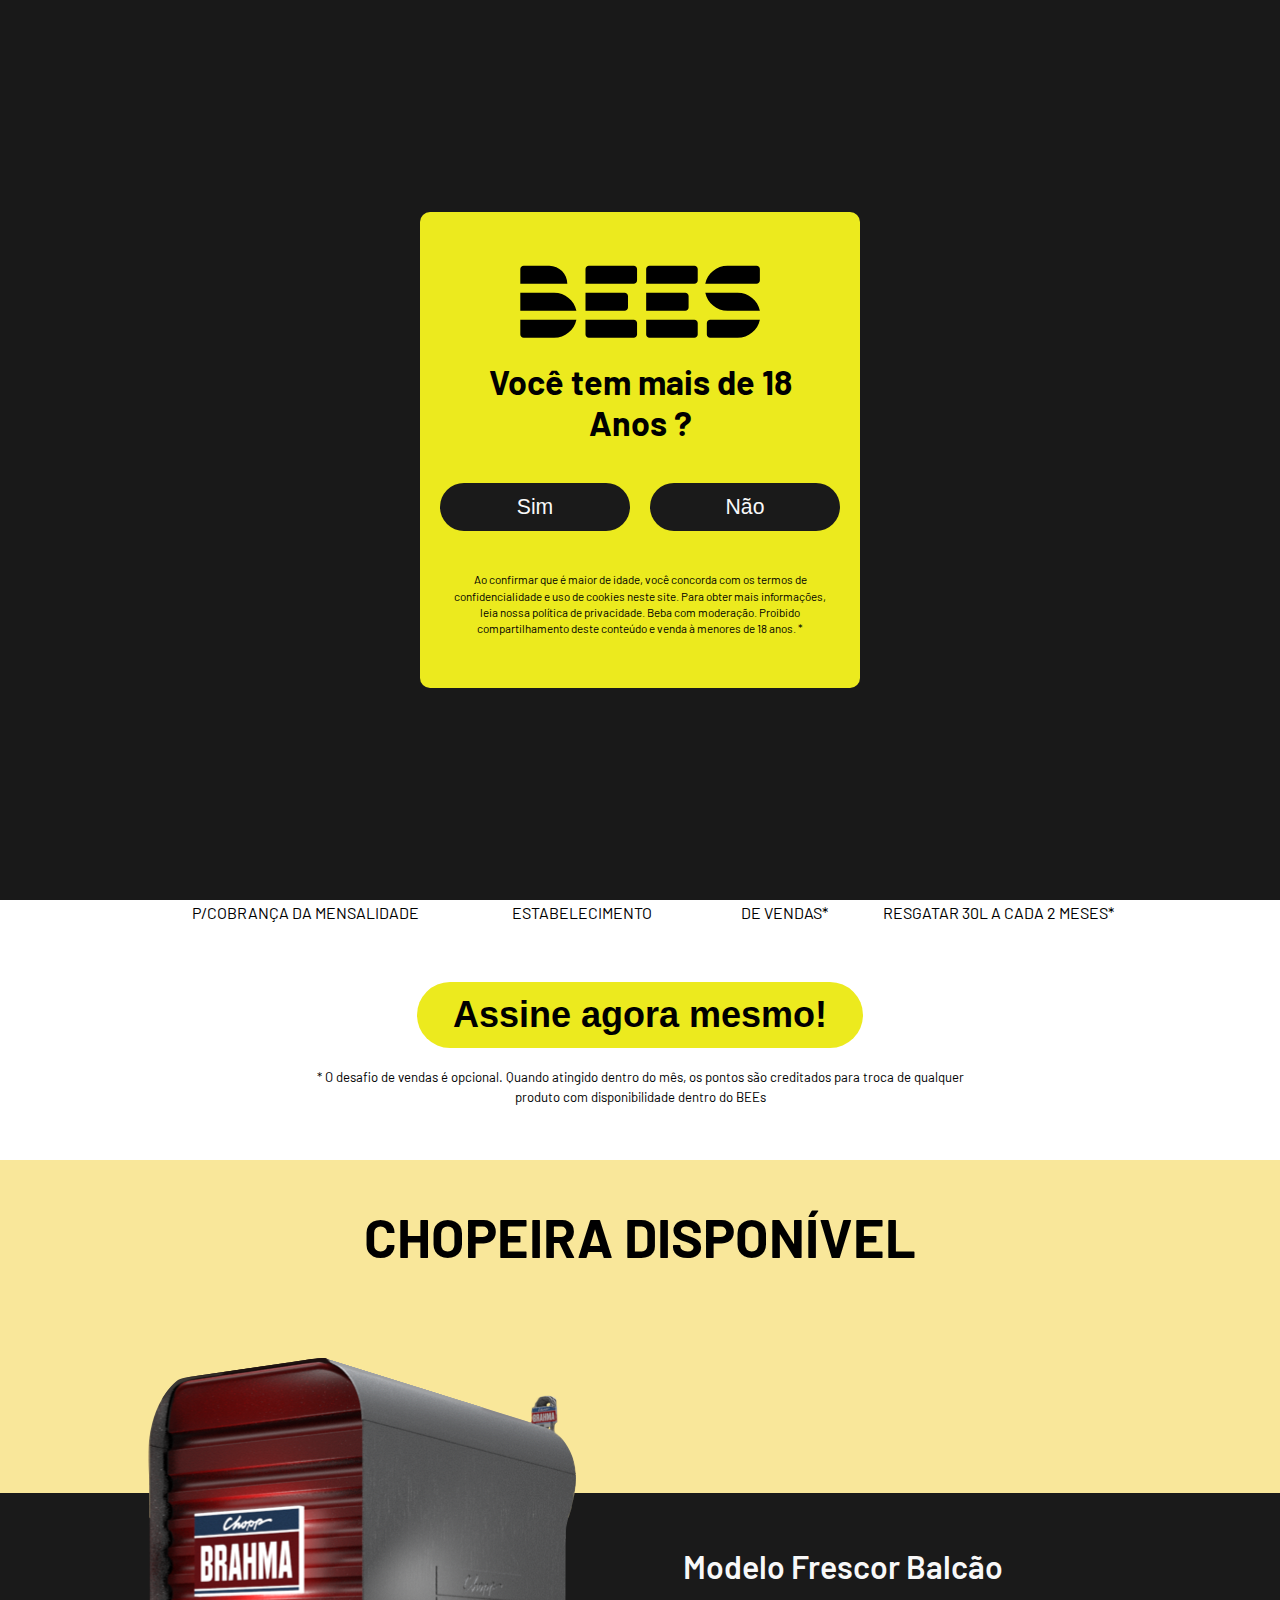
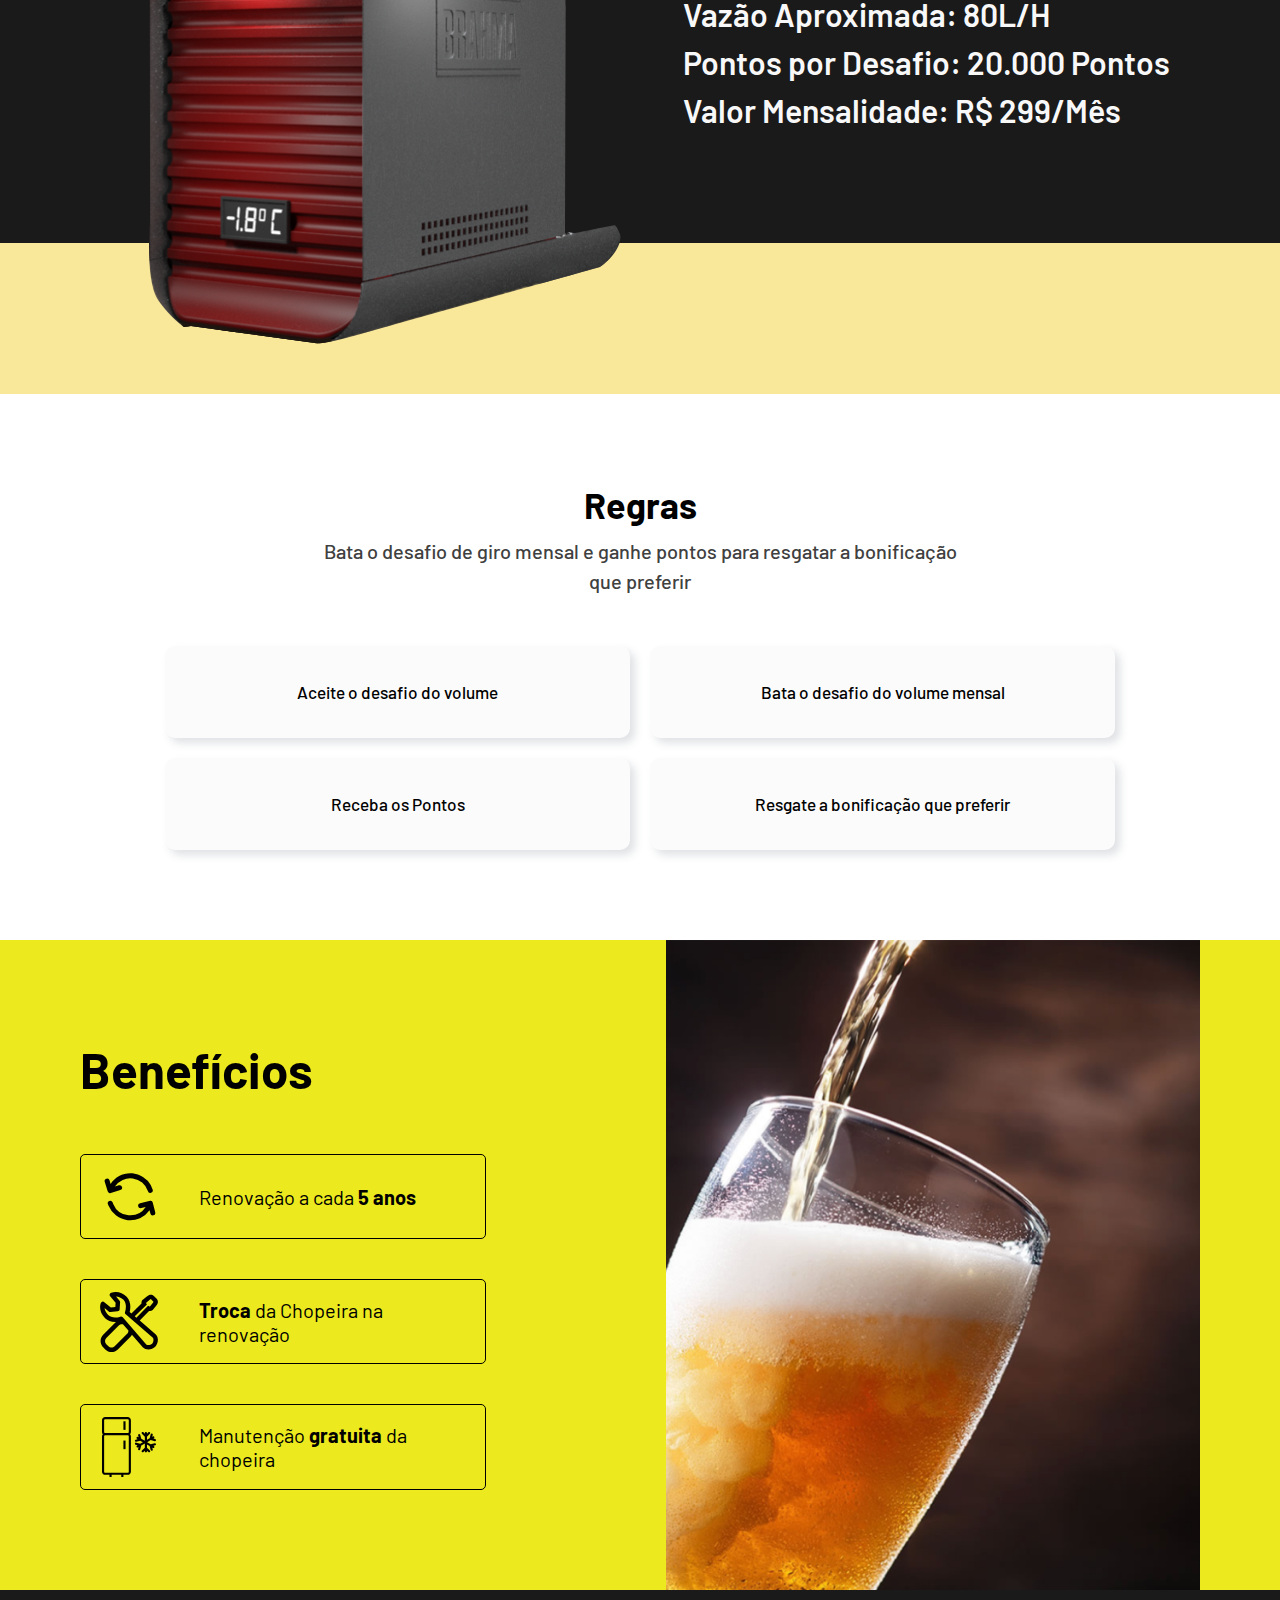
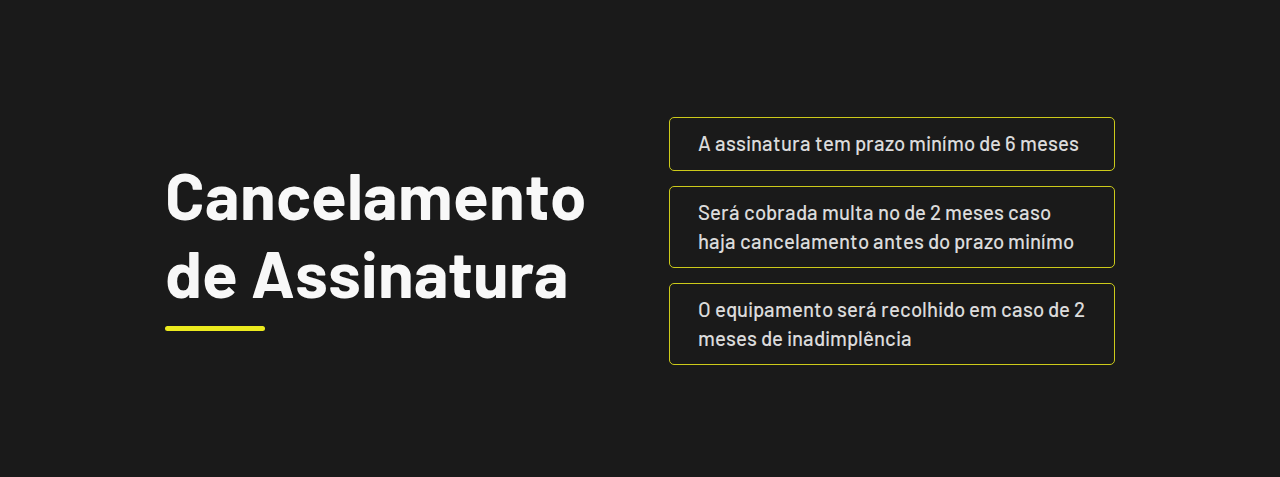
==== index.html @ f7788803 "fixed css" ====
<!DOCTYPE html>
<html lang="en">

<head>
  <meta charset="UTF-8" />
  <link rel="preconnect" href="https://fonts.googleapis.com">
  <link rel="preconnect" href="https://fonts.gstatic.com" crossorigin>
  <link rel="icon" type="image/svg+xml" href="/vite.svg" />

  <!-- css files -->
  <link rel="stylesheet" href="style.css">
  <link rel="stylesheet" href="resposive.css">

  <!-- google fonts -->
  <link href="https://fonts.googleapis.com/css2?family=Barlow:wght@400;500;700;800&display=swap" rel="stylesheet">

  <meta name="viewport" content="width=device-width, initial-scale=1.0" />
  <title>Chopeira</title>
</head>

<body>
  <header>
    <nav class="container">
      <div class="nav-bar">
        <div class="logo-navbar">
          <img src="./assets/pt_br_logo.svg" alt="logo">
        </div>
        <div class="head-text">
          <a href="">Home</a>
          <a href="#hw-section">Como funciona?</a>
        </div>
        <div class="text-help">
          <div class="head-question-title">
            <span>Duvidas?</span>
          </div>
          <div class="head-contact">
            <img width="25" height="25" src="./assets/whatsapp-svgrepo-com.svg" alt="whatApp-icon">
            <span>(11) 94837-6241</span>
          </div>
        </div>
      </div>
    </nav>
  </header>

  <section class="banner-home">
    <div class="container">
      <div class="banner-text">
        <h3>
          Você sempre de <span style="background: #000; color: #ecea1e; padding: 0 5px;">chopeira</span> nova!
        </h3>
        <p>Garanta <br> sua assinatura</p>
      </div>
    </div>
  </section>

  <!-- the abreviation "hw" is how it's work -->
  <section class="hw-section" id="hw-section">
    <div class="hw-box-content container">
      <div class="hw-title">
        <h3>Como Funciona?</h3>
      </div>
      <div class="hw-specifications">
        <div class="hw-icons">
          <img width="120" height="120" src="./assets/credit-card.svg" alt="credit-card">
          <div class="hw-icons-subtitle">
            <span>
              CADASTRE O CARTÃO DE CRÉDITO P/COBRANÇA DA MENSALIDADE
            </span>
          </div>
        </div>

        <div class="hw-icons">
          <img width="120" height="120" src="./assets/two-beers.svg" alt="cheers-beers">
          <div class="hw-icons-subtitle">
            <span>
              RECEBA A CHOPEIRA EM SEU ESTABELECIMENTO
            </span>
          </div>
        </div>

        <div class="hw-icons">
          <img width="120" height="120" src="./assets/growth-icon.svg" alt="growth-icon">
          <div class="hw-icons-subtitle">
            <span>
              ACEITE O DESAFIO DE VENDAS*
            </span>
          </div>
        </div>

        <div class="hw-icons">
          <img width="120" height="120" src="./assets/barril.svg" alt="barril">
          <div class="hw-icons-subtitle">
            <span>
              GANHE PONTOS PARA RESGATAR 30L A CADA 2 MESES*
            </span>
          </div>
        </div>

      </div>
      <div class="hw-button">
        <button>Assine agora mesmo!</button>
        <span>* O desafio de vendas é opcional. Quando atingido dentro do mês, os pontos são creditados para troca de
          qualquer produto com disponibilidade dentro do BEEs</span>
      </div>
    </div>
  </section>

  <section class="beer-cooler">
    <div class="bc-title">
      <h2>CHOPEIRA DISPONÍVEL</h2>
    </div>
    <div class="container mx-variable">
      <div class="bc-content">
        <img src="./assets/choperia.png" alt="beer beer-cooler">
        <ul class="bc-model">
          <li>
            <span>Modelo Frescor Balcão</span>
          </li>
          <li>
            <span>Vazão Aproximada:</span>
            <span>80L/H</span>
          </li>
          <li>
            <span>Pontos por Desafio:</span>
            <span>20.000 Pontos</span>
          </li>
          <li>
            <span>Valor Mensalidade:</span>
            <span>R$ 299/Mês</span>
          </li>
        </ul>
      </div>
    </div>
  </section>

  <section class="rules">
    <div class="container">
      <div class="content-rules">
        <div class="title-rules">
          <h2>Regras</h2>
          <span>Bata o desafio de giro mensal e ganhe pontos para resgatar a bonificação que preferir</span>
        </div>
        <div class="rules-topic">
          <div class="rules-box">
            <span>Aceite o desafio do volume</span>
          </div>
          <div class="rules-box">
            <span>Bata o desafio do volume mensal</span>
          </div>
          <div class="rules-box">
            <span>Receba os Pontos</span>
          </div>
          <div class="rules-box">
            <span>Resgate a bonificação que preferir</span>
          </div>
        </div>
      </div>
    </div>
  </section>

  <section class="benefits">
    <div class=" container b-contents">
      <div class="b-image">
        <img src="./assets/beer-img.png" alt="beer-img">
      </div>
      <div class="b-descriptions">
        <h3>Benefícios</h3>
        <div class="list-benefits">
          <div class="icon">
            <img width="60" height="60" src="./assets/refresh.svg" alt="">
            <span>Renovação a cada <strong>5 anos</strong></span>
          </div>
          <div class="icon">
            <img width="60" height="60" src="./assets/repair.svg" alt="">
            <span><strong>Troca</strong> da Chopeira na renovação</span>
          </div>
          <div class="icon">
            <img width="60" height="60" src="./assets/fridge.svg" alt="">
            <span>Manutenção <strong>gratuita</strong> da chopeira</span>
          </div>
        </div>
      </div>
    </div>
  </section>

  <section class="cancellation">
    <div class="container cancel">
      <div class="title-cancel">
        <h2>Cancelamento de Assinatura</h2>
      </div>
      <div class="content-cancel">
        <p>A assinatura tem prazo minímo de 6 meses</p>
        <p>Será cobrada multa no de 2 meses caso haja cancelamento antes do prazo minímo</p>
        <p>O equipamento será recolhido em caso de 2 meses de inadimplência</p>
      </div>
    </div>
  </section>

  <section class="modal-age" id="modal-bg">
  </section>

  <script type="module" src="/main.js"></script>
</body>

</html>
---- style.css ----
:root {
  font-family: Barlow, Inter, Avenir, Helvetica, Arial, sans-serif;
  font-size: 16px;
  font-weight: 400;

  font-synthesis: none;
  text-rendering: optimizeLegibility;
  -webkit-font-smoothing: antialiased;
  -moz-osx-font-smoothing: grayscale;
  -webkit-text-size-adjust: 100%;

  --yellow-color: #ecea1e;
  --soft-yellow-color: #f9e79a;
  --black-color: #1a1a1a
}

html {
  scroll-behavior: smooth;
}

* {
  margin: 0;
  padding: 0;
  box-sizing: border-box;
}

.container {
  display: flex;
  width: 90%;
  margin: 0 auto;
  max-width: 950px;
}

.mx-variable {
  max-width: 1440px;
}

.nav-bar {
  display: flex;
  justify-content: center;
  align-items: center;
  width: 100%;
}

.logo-navbar img {
  height: 100px;
  width: 100px;
}

.head-text {
  display: flex;
  align-items: center;
  gap: 30px;
  margin: 0 auto;
}

.head-text a {
  text-decoration: none;
  color: var(--black-color);
  font-weight: bold;
}

.head-text a:hover {
  color: var(--yellow-color);
  background: var(--black-color);
}


.text-help {
  margin-left: auto;
  display: flex;
  flex-direction: column;
}

.head-contact {
  display: flex;
  gap: 10px;
  align-items: center;
}

.head-question-title {
  display: flex;
  justify-content: end;
  font-size: 1.125rem;
}

.head-contact span {
  font-size: 1.625rem;
  font-weight: 600;
}

.banner-home{
  width: 100%;
  background: url('./assets/background.png') center center no-repeat;
  background-size: cover;
  height: 500px;
}

.banner-text {
    justify-content: center;
    height: 500px;
    display: flex;
    flex-direction: column;
    max-width: 310px;
    gap: 30px;
}

.banner-text h3 {
  font-weight: 800;
  font-size: 60px;
  text-transform: uppercase;
}

.banner-text p {
  font-weight: 700;
  font-size: 25px;
  text-transform: uppercase;
  padding-right: 20px;
}

.hw-section, .rules{
  padding: 3.25rem 0;
}

.hw-box-content {
  flex-direction: column;
  gap: 2rem;
}

.hw-title {
  text-align: center;
  font-size: 3rem;
}

.hw-specifications {
  display: flex;
  gap: 2rem;
}

.hw-icons {
  display: flex;
  flex-direction: column;
  justify-content: center;
  align-items: center;
  gap: 10px;
}

.hw-icons-subtitle{
  text-align: center;
}

.hw-button{
  display: grid;
  gap: 1.25rem;
  margin-top: 1.75rem;
}

.hw-button button {
  background-color: var(--yellow-color);
  border: none;
  border-radius: 5rem;
  padding: 0.75rem 2.25rem;
  text-align: center;
  font-size: 2.25rem;
  font-weight: 700;
  margin: 0 auto;
  cursor: pointer;
}

.hw-button span {
  text-align: center;
  line-height: 1.5;
  font-size: 0.825rem;
  max-width: 690px;
  margin: 0 auto;
}

.beer-cooler {
  background-color: var(--soft-yellow-color);
  padding: 2.75rem 0;
  position: relative;
}

.beer-cooler::before {
  content: "";
  width: 100%;
  height: 350px;
  top: 40%;
  position: absolute;
  background-color: var(--black-color);
}

.bc-title {
  text-align: center;
  font-size: 2.25rem;
}

.bc-content {
  display: flex;
  justify-content: space-evenly;
  align-items: center;
  width: 100%;
  margin-top: 3rem;
  z-index: 999;
}

.bc-content ul li {
  font-size: 2rem;
  font-weight: 600;
  list-style-type: none;
  margin-top: 10px;
  color: #f8f8f8;
}

.rules{
  margin: 2.350rem 0;
}

.content-rules {
  width: 100%;
}

.title-rules{
  display: flex;
  flex-direction: column;
  text-align: center;
  gap: 10px;
}

.title-rules h2 {
  font-size: 2.24rem;
}

.title-rules span {
  font-size: 1.25rem;
  font-weight: 500;
  max-width: 650px;
  line-height: 1.5;
  margin: 0 auto;
  color: #404040;
}

.rules-topic {
  display: grid;
  grid-template-columns: repeat(2,1fr);
  gap: 20px;
  margin-top: 50px;
}

.rules-box {
  background-color: #fbfbfb;
  box-shadow: -5px -5px 9px rgba(255,255,255,0.45), 5px 5px 9px rgba(94,104,121,0.2);
  padding: 2.25rem;
  border-radius: 10px;
  text-align: center;
  font-size: 1.075rem;
  font-weight: 500;
  transition: ease all 0.1ms;
}

.rules-box:hover {
  background-color: #2e2e2e;
  color: var(--yellow-color);
}

.benefits{
  background-color: var(--yellow-color);
}

.b-contents {
  display: flex;
  flex-direction: row-reverse;
  align-items: center;
  gap: 180px;
  max-width: 1120px;
}

.b-image {
  height: 650px;
  width: 50%;
}

.b-image img {
  max-height: 100%;
  width: 100%;
  object-fit: cover;
  height: 670px;
}

.b-descriptions h3 {
  font-size: 3.075rem;
  margin-bottom: 15px;
}

.b-descriptions, .list-benefits{
  display: flex;
  flex-direction: column;
  gap: 40px;
}

.icon {
  display: flex;
  align-items: center;
  gap: 40px;
  font-size: 1.25rem;
  border: 1px solid;
  border-radius: 5px;
  padding: 0.725rem 1.125rem;
}

.cancellation {
  background-color: var(--black-color);
  padding: 7rem 0;
}

.title-cancel {
  font-size: 2.725rem;
  color: #f8f8f8;
  position: relative;
}

.title-cancel h2 {
  margin: 20px 0;
}

.title-cancel::after {
  content: "";
  background-color: var(--yellow-color);
  width: 100px;
  height: 5px;
  border-radius: 5px;
  position: absolute;
  bottom: 0;
  left: 0;
}

.container.cancel {
  gap: 2rem;
  align-items: center;
}

.content-cancel p {
  font-size: 1.275rem;
  line-height: 1.4;
  color: #dbdbdb;
  margin-top: 15px;
  border-radius: 5px;
  border: 1px solid #ccca1a;
  padding: 0.725rem 1.725rem;
  font-weight: 500;
}

/* modal alert age */

.modal-age {
  background-color: #191919;
  position: fixed;
  top: 0;
  width: 100%;
  height: 100vh;
  z-index: 9999;

  display: flex;
  justify-content: center;
  align-items: center;
}

.modal-age.close-modal{
  display: none;
}

.box-alert {
  max-width: 440px;
  padding: 3.225rem 1.25rem;
  border-radius: 10px;
  background-color: var(--yellow-color);

  display: flex;
  flex-direction: column;
  gap: 20px;
}

.modal-logo, .title-modal{
  text-align: center;
}

.modal-logo img {
  width: 60%;
}

.title-modal h3 {
  font-size: 2.125rem;
  max-width: 350px;
  margin: 0 auto;
}

.box-alert .box-buttons {
  display: flex;
  gap: 20px;
  margin: 20px 0;
}

.box-alert .box-buttons button{
  background-color: var(--black-color);
  padding: 0.75rem;
  border: none;
  border-radius: 100px;
  color: #f8f8f8;
  width: 100%;
  font-size: 1.325rem;
  cursor: pointer;
}

.modal-information{
  font-size: 0.725rem;
  text-align: center;
  padding: 0 0.325rem;
  line-height: 1.4;
}
---- resposive.css ----
:root {
    font-family: Barlow, Inter, Avenir, Helvetica, Arial, sans-serif;
    font-size: 16px;
    font-weight: 400;
  
    font-synthesis: none;
    text-rendering: optimizeLegibility;
    -webkit-font-smoothing: antialiased;
    -moz-osx-font-smoothing: grayscale;
    -webkit-text-size-adjust: 100%;
  
    --yellow-color: #ecea1e;
    --soft-yellow-color: #f9e79a;
    --black-color: #1a1a1a
  }

/* mobile breakpoint */

@media (max-width: 575.98px) {
    .banner-home {
        background: var(--yellow-color);
    }

    .head-text, .text-help {
        display: none;
    }

    .hw-title{
        font-size: 1.725rem;
    }
    .hw-specifications {
        flex-direction: column;
    }
    .hw-button button {
        font-size: 1.5rem;
    }
    .hw-button span {
        font-weight: initial;
    }
    .beer-cooler {
        background-color: var(--black-color);
    }
    .beer-cooler::before {
        display: none;
    }

    .bc-title {
        font-size: 1.5rem;
        color: #f8f8f8;
    }

    .bc-content {
        flex-direction: column;
        gap: 50px;
    }

    .bc-content img {
        width: 100%;
    }

    .bc-content ul li {
        font-size: 1.225rem;
    }

    .rules-topic{
        display: flex;
        flex-direction: column;
    }

    .b-contents {
        flex-direction: column;
        gap: 0;
        width: 100%;
    }
    .b-image {
        height: 100%;
        width: 100%;
    }

    .b-image img {
        height: 100%;
    }

    .b-descriptions {
        padding: 3.25rem 1rem;
    }
    .cancel {
        flex-direction: column;
    }

    .title-cancel {
        font-size: 1.525rem;
    }
    .content-cancel p {
        font-size: 1.125rem;
    }
    .box-alert {
        width: 90%;
    }

}
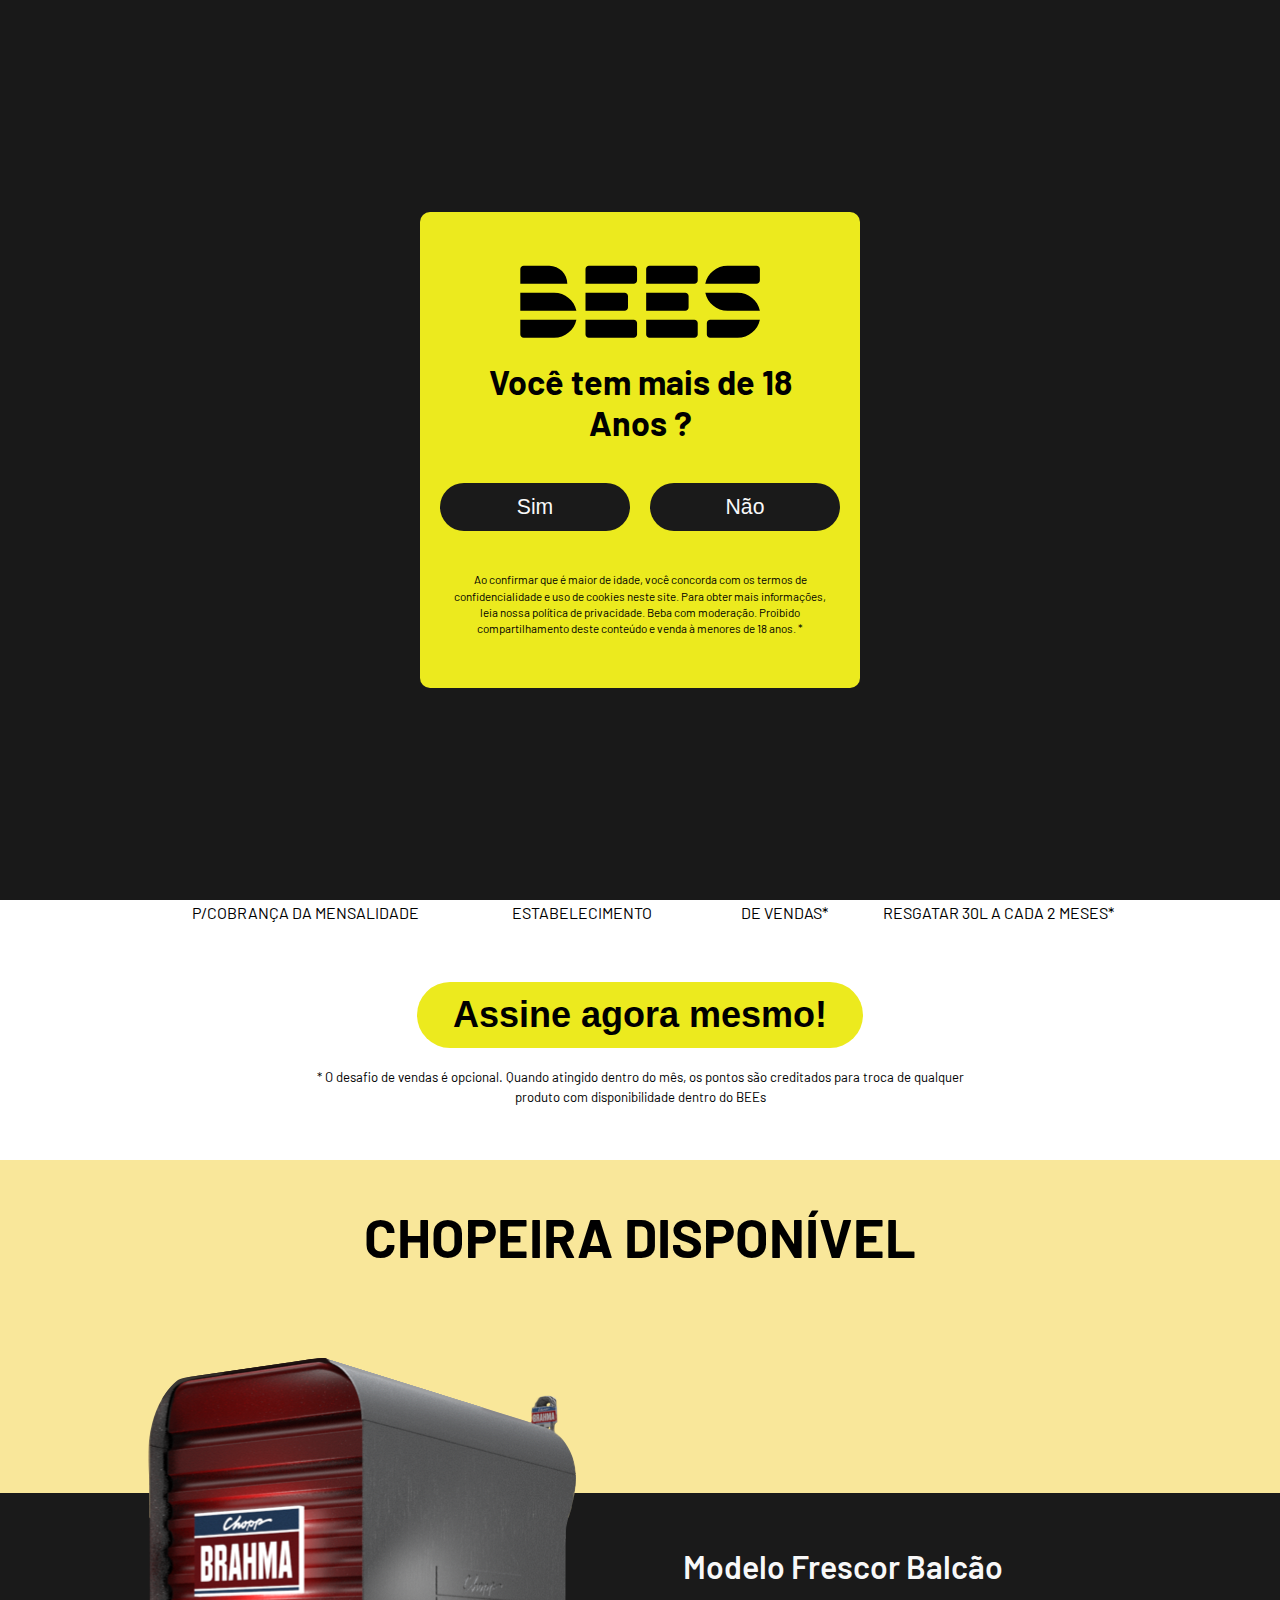
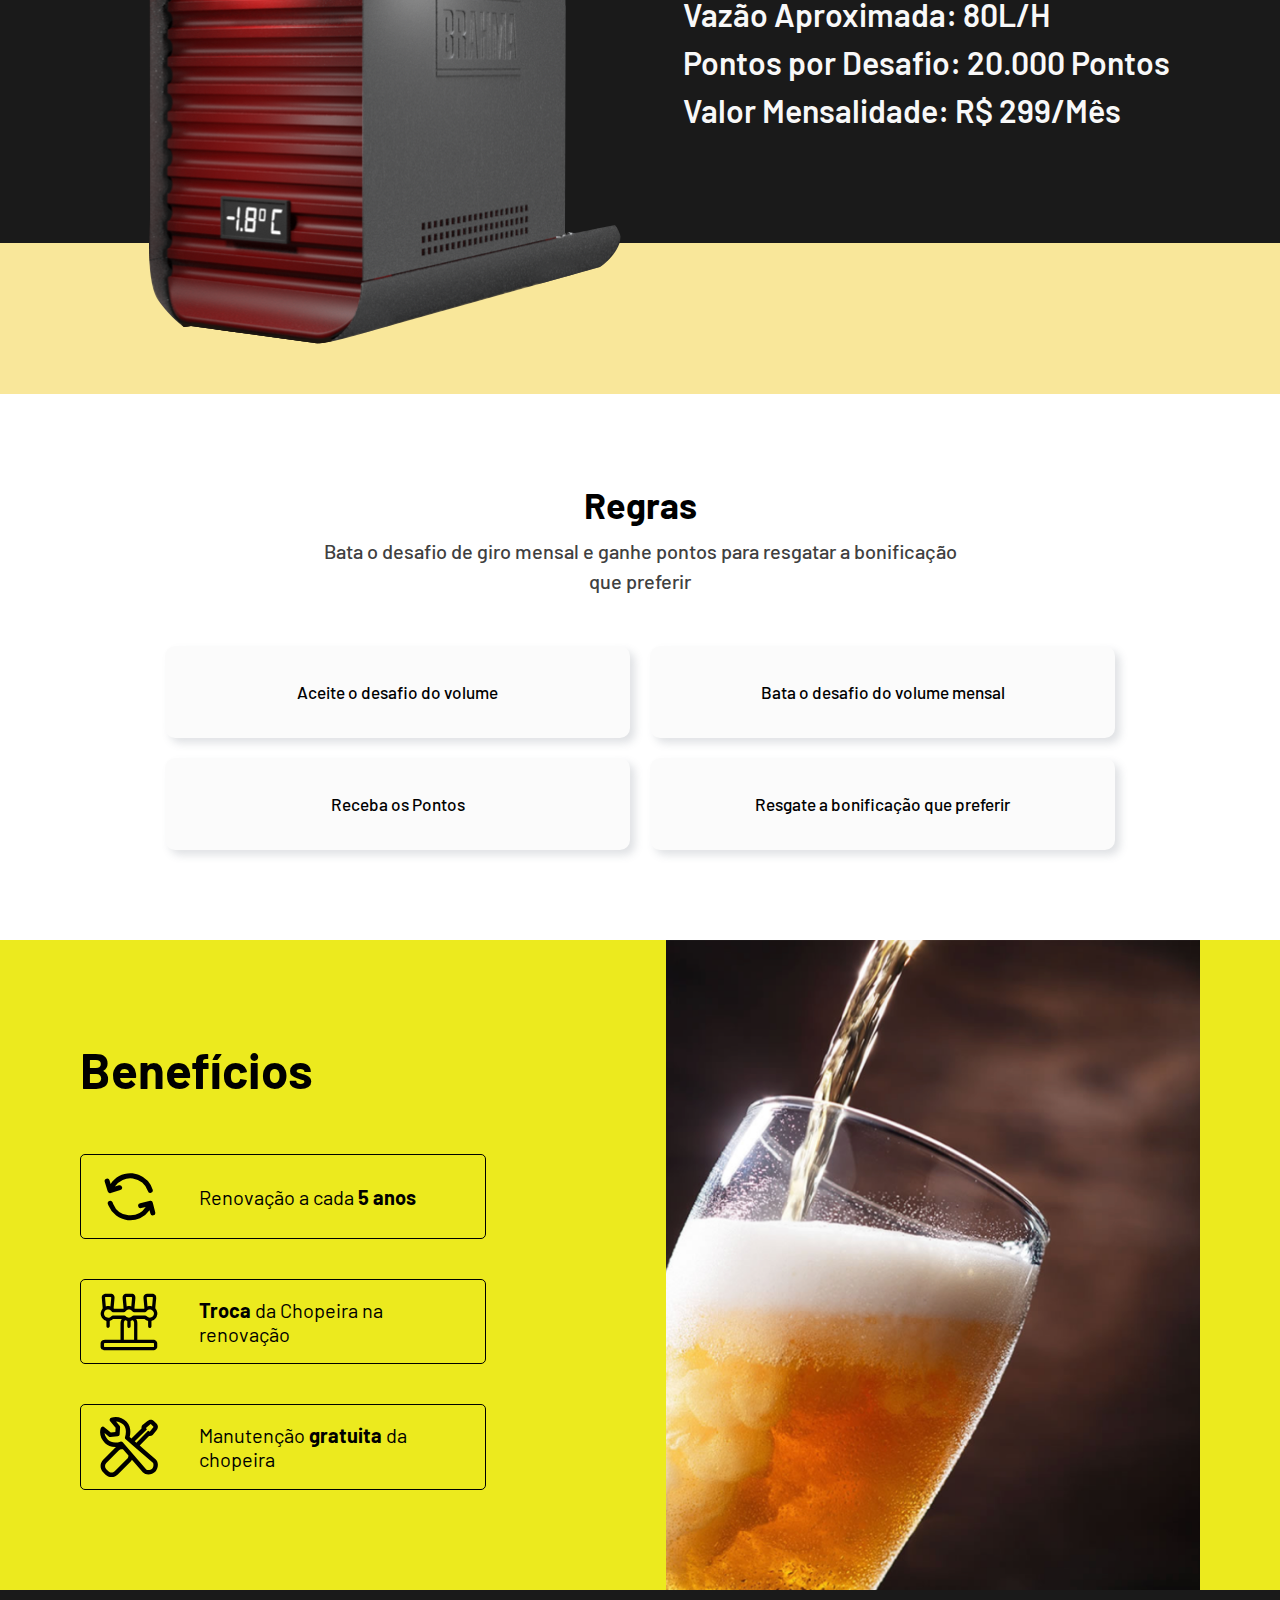
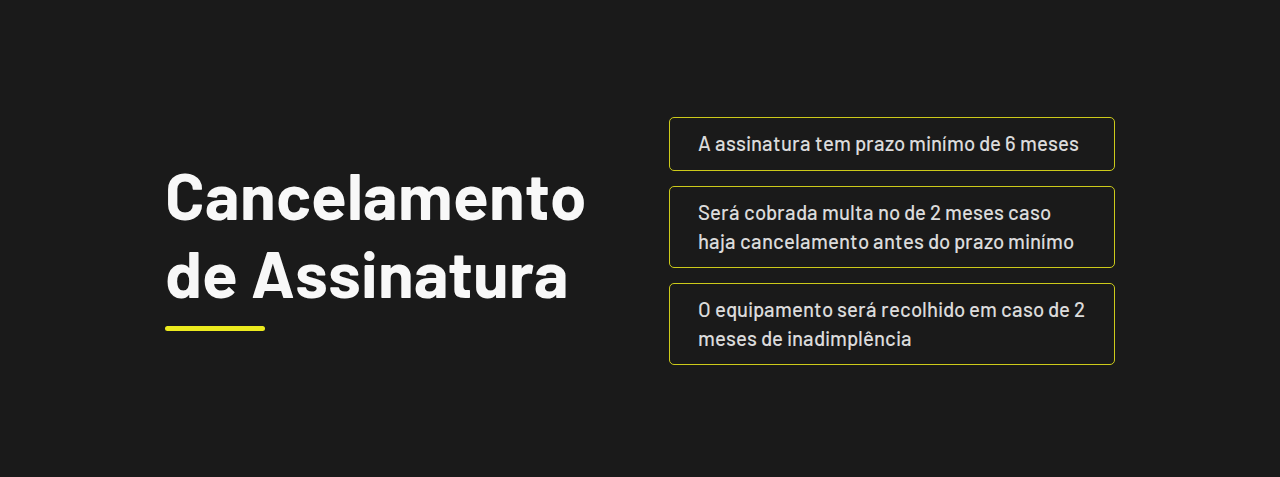
==== commit 30b85684: "fixed responsive e banner" ====
--- a/index.html
+++ b/index.html
@@ -26,8 +26,12 @@
           <img src="./assets/pt_br_logo.svg" alt="logo">
         </div>
         <div class="head-text">
-          <a href="">Home</a>
-          <a href="#hw-section">Como funciona?</a>
+          <div class="option-head">
+            <a href="">Home</a>
+          </div>
+          <div class="option-head">
+            <a href="#hw-section">Como funciona?</a>
+          </div>
         </div>
         <div class="text-help">
           <div class="head-question-title">
@@ -46,7 +50,7 @@
     <div class="container">
       <div class="banner-text">
         <h3>
-          Você sempre de <span style="background: #000; color: #ecea1e; padding: 0 5px;">chopeira</span> nova!
+          Leve a experiência <span style="background: #000; color: #ecea1e; padding: 0 5px;"> do chopp</span> para o seu bar!
         </h3>
         <p>Garanta <br> sua assinatura</p>
       </div>
@@ -167,15 +171,15 @@
         <h3>Benefícios</h3>
         <div class="list-benefits">
           <div class="icon">
-            <img width="60" height="60" src="./assets/refresh.svg" alt="">
+            <img width="60" height="60" src="./assets/refresh.svg" alt="refresh">
             <span>Renovação a cada <strong>5 anos</strong></span>
           </div>
           <div class="icon">
-            <img width="60" height="60" src="./assets/repair.svg" alt="">
+            <img width="60" height="60" src="./assets/beer-machine.svg" alt="beer-machine">
             <span><strong>Troca</strong> da Chopeira na renovação</span>
           </div>
           <div class="icon">
-            <img width="60" height="60" src="./assets/fridge.svg" alt="">
+            <img width="60" height="60" src="./assets/repair.svg" alt="repair">
             <span>Manutenção <strong>gratuita</strong> da chopeira</span>
           </div>
         </div>
--- a/style.css
+++ b/style.css
@@ -58,11 +58,13 @@
   text-decoration: none;
   color: var(--black-color);
   font-weight: bold;
-}
-
-.head-text a:hover {
+  transition: ease all 0.1s;
+}
+
+.option-head:hover a {
   color: var(--yellow-color);
   background: var(--black-color);
+  padding: 2.625rem;
 }
 
 
@@ -91,7 +93,7 @@
 
 .banner-home{
   width: 100%;
-  background: url('./assets/background.png') center center no-repeat;
+  background: url('./assets/banner-beer.png') center center no-repeat;
   background-size: cover;
   height: 500px;
 }
@@ -107,7 +109,7 @@
 
 .banner-text h3 {
   font-weight: 800;
-  font-size: 60px;
+  font-size: 50px;
   text-transform: uppercase;
 }
 
--- a/resposive.css
+++ b/resposive.css
@@ -16,13 +16,31 @@
 
 /* mobile breakpoint */
 
-@media (max-width: 575.98px) {
+@media (min-width: 279.98px) and (max-width: 575.98px) {
+    .logo-navbar img {
+        width: 70px;
+        height: 70px;
+    }
+
+    .head-contact img {
+        width: 15px;
+        height: 15px;
+    }
+
+    .head-contact span {
+        font-size: 0.875rem;
+    }
+    
     .banner-home {
         background: var(--yellow-color);
     }
 
-    .head-text, .text-help {
+    .head-text{
         display: none;
+    }
+
+    .banner-text h3 {
+        font-size: 2.725rem;
     }
 
     .hw-title{
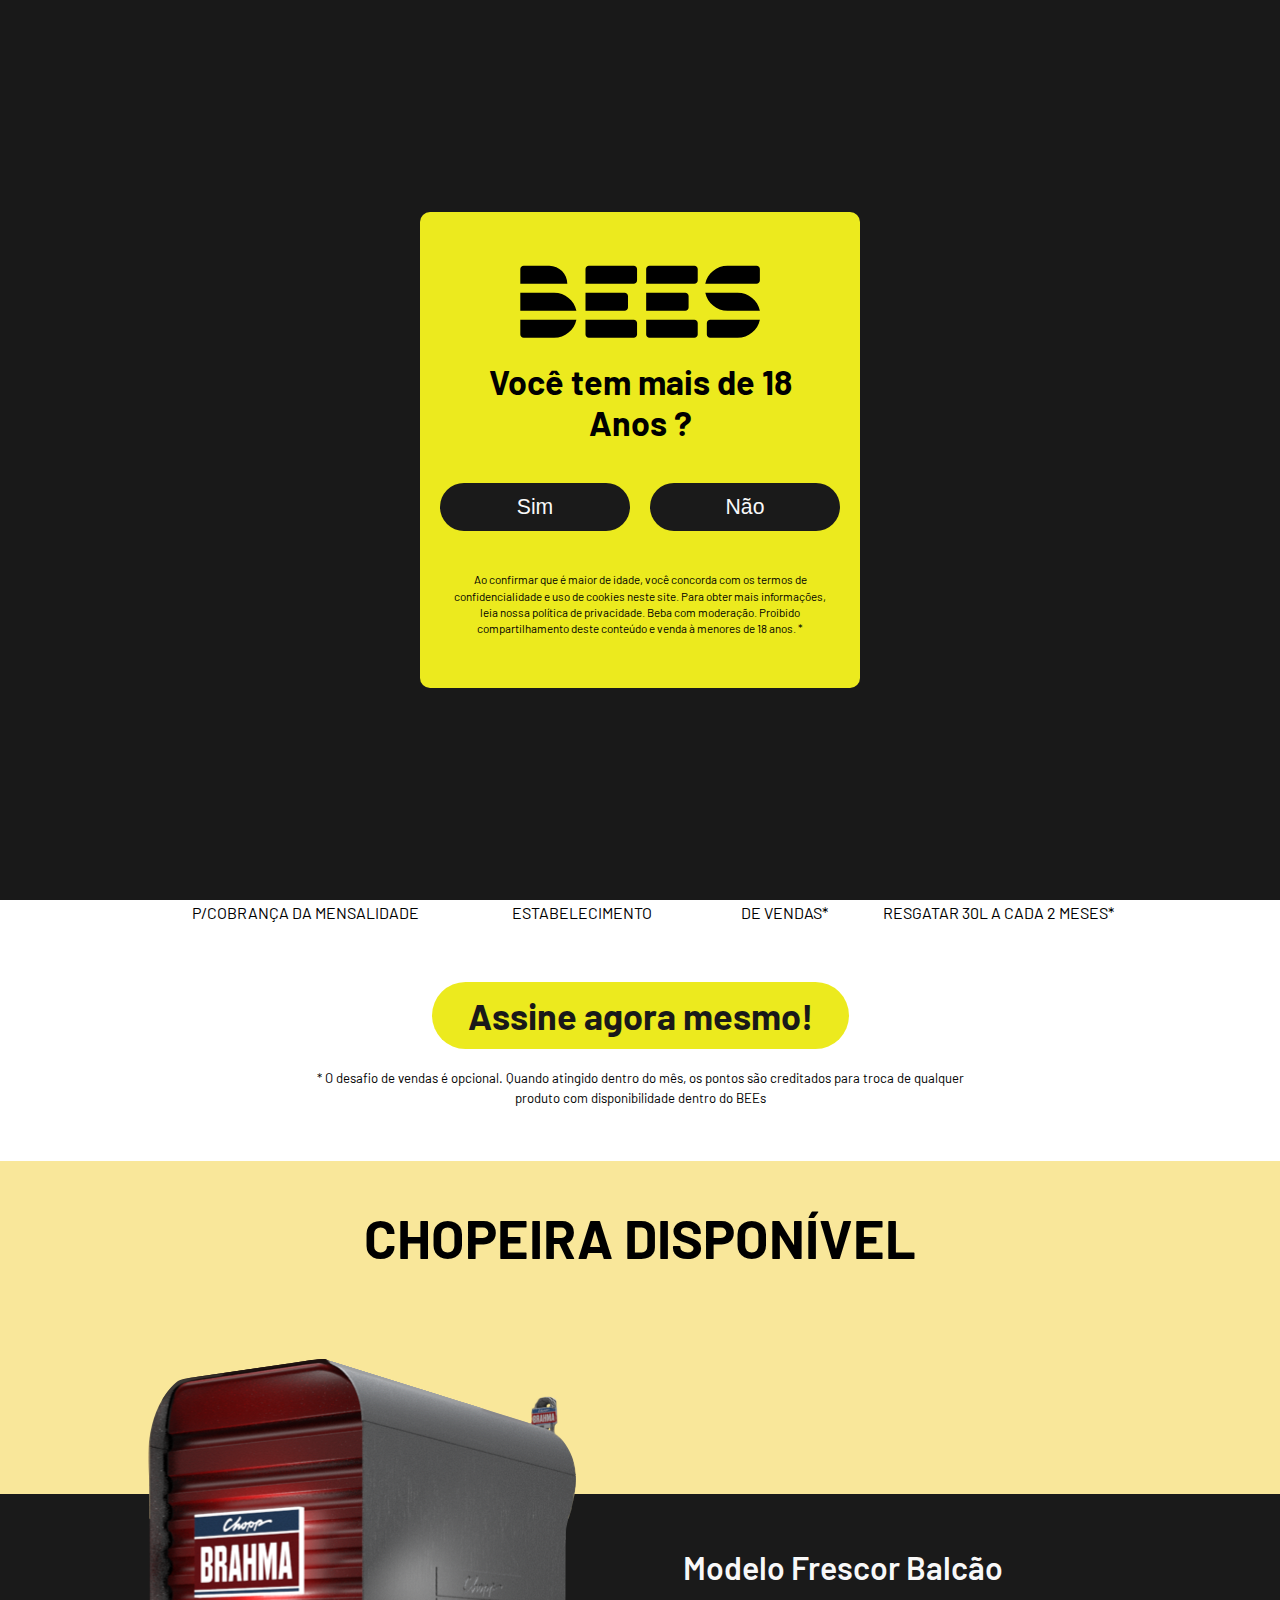
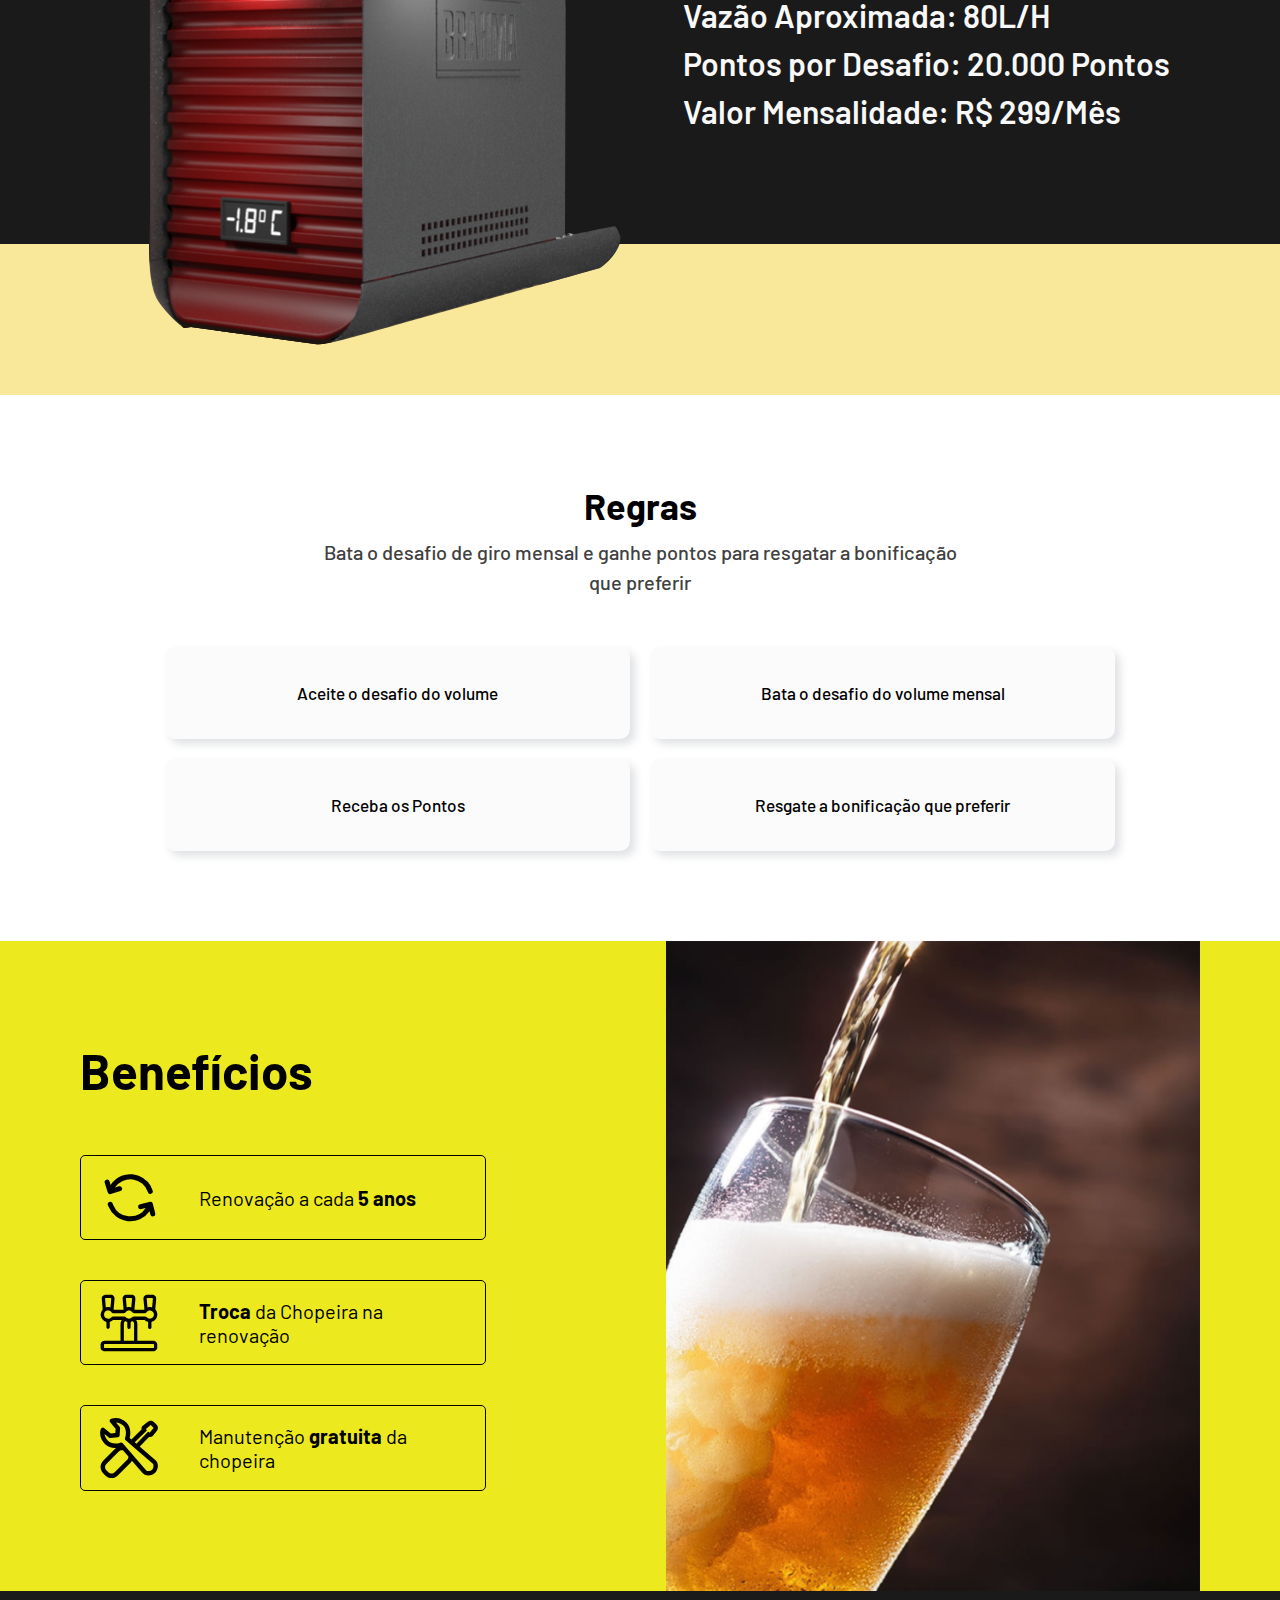
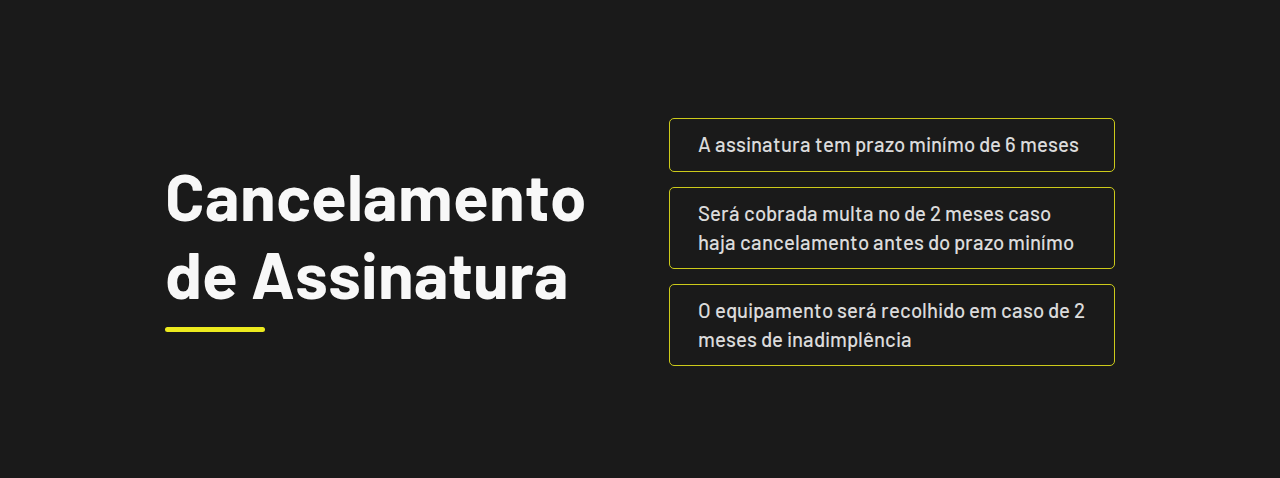
==== commit 03547f94: "form bess" ====
--- a/index.html
+++ b/index.html
@@ -50,7 +50,8 @@
     <div class="container">
       <div class="banner-text">
         <h3>
-          Leve a experiência <span style="background: #000; color: #ecea1e; padding: 0 5px;"> do chopp</span> para o seu bar!
+          Leve a <span style="background: #000; color: #ecea1e; padding: 0 5px;">experiência</span> 
+          <span style="background: #000; color: #ecea1e; padding: 0 5px;"> do chopp</span> para o seu bar!
         </h3>
         <p>Garanta <br> sua assinatura</p>
       </div>
@@ -102,7 +103,7 @@
 
       </div>
       <div class="hw-button">
-        <button>Assine agora mesmo!</button>
+        <a href="./form.html">Assine agora mesmo!</a>
         <span>* O desafio de vendas é opcional. Quando atingido dentro do mês, os pontos são creditados para troca de
           qualquer produto com disponibilidade dentro do BEEs</span>
       </div>
--- a/style.css
+++ b/style.css
@@ -157,7 +157,7 @@
   margin-top: 1.75rem;
 }
 
-.hw-button button {
+.hw-button a {
   background-color: var(--yellow-color);
   border: none;
   border-radius: 5rem;
@@ -167,6 +167,8 @@
   font-weight: 700;
   margin: 0 auto;
   cursor: pointer;
+  text-decoration: none;
+  color: #191919;
 }
 
 .hw-button span {
@@ -418,4 +420,11 @@
   text-align: center;
   padding: 0 0.325rem;
   line-height: 1.4;
+}
+
+/* formulário */
+
+.iframe {
+  width: 100%;
+  height: 100vh;
 }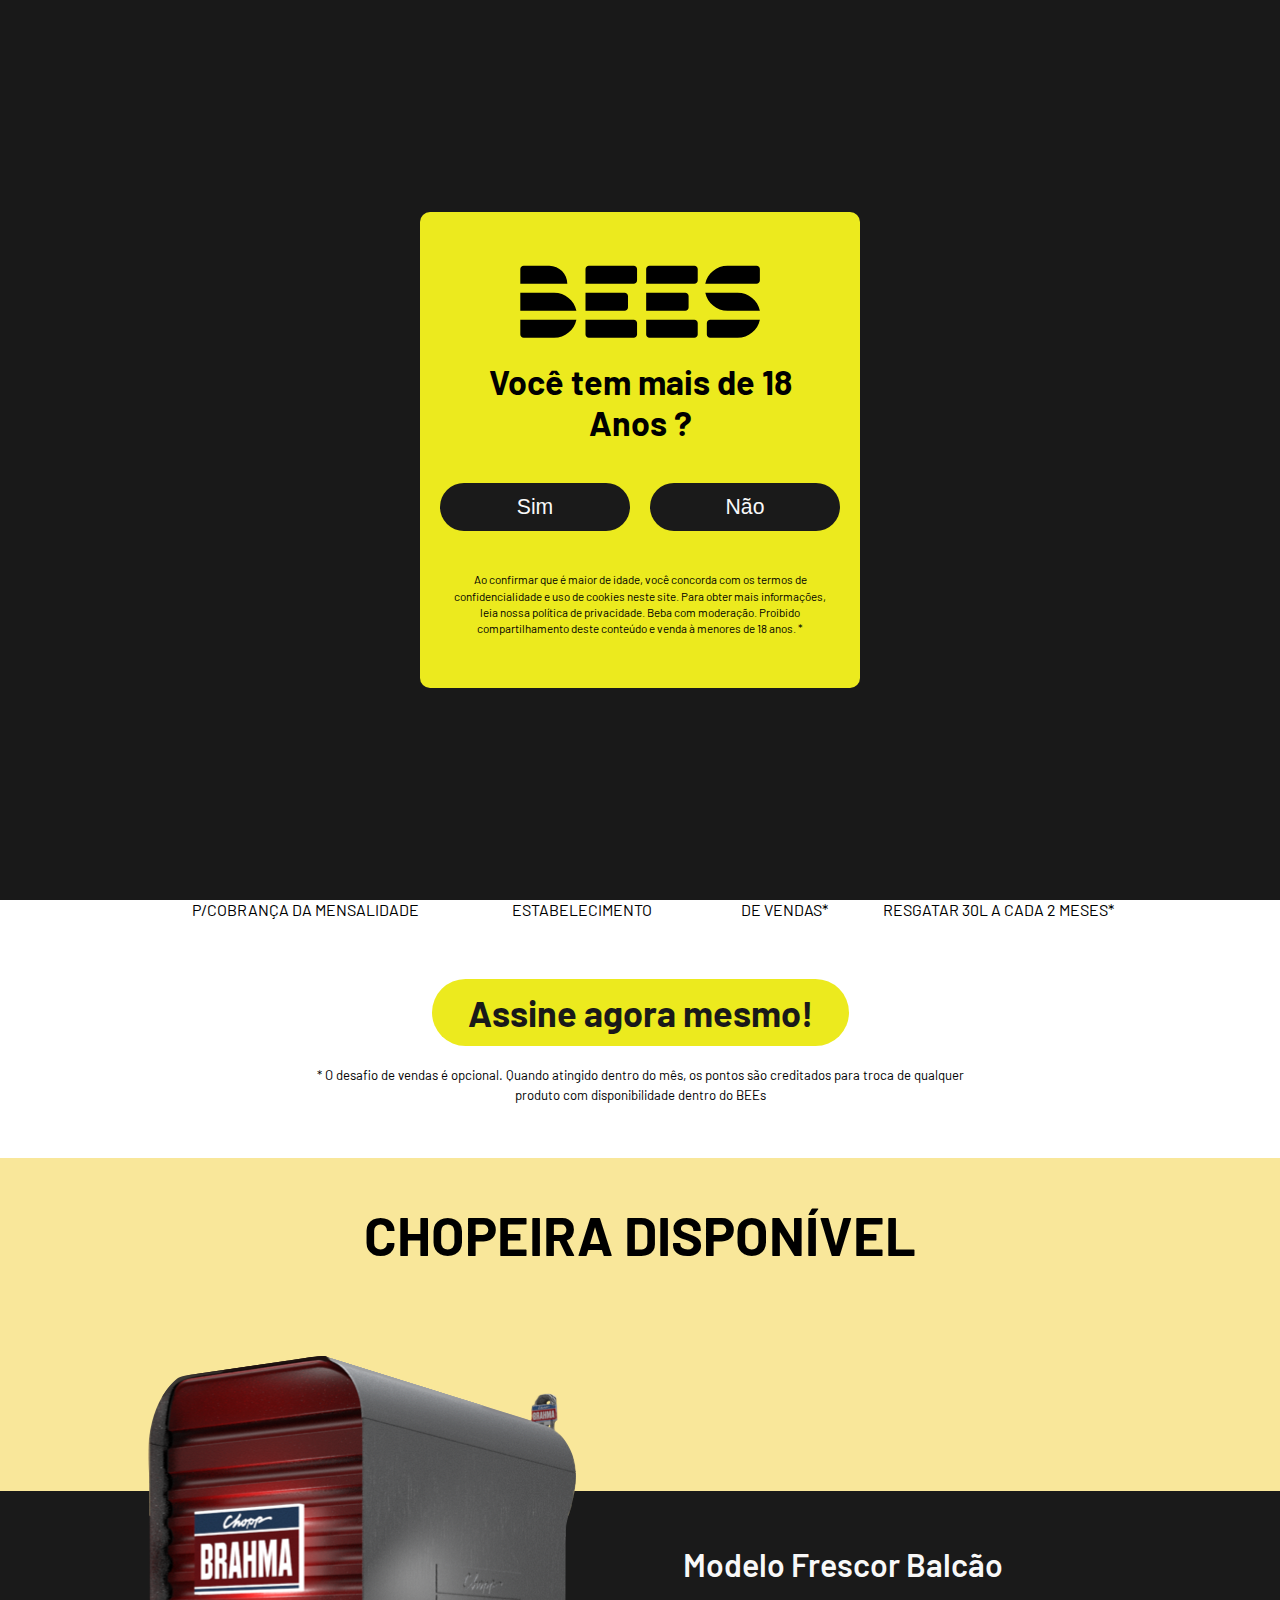
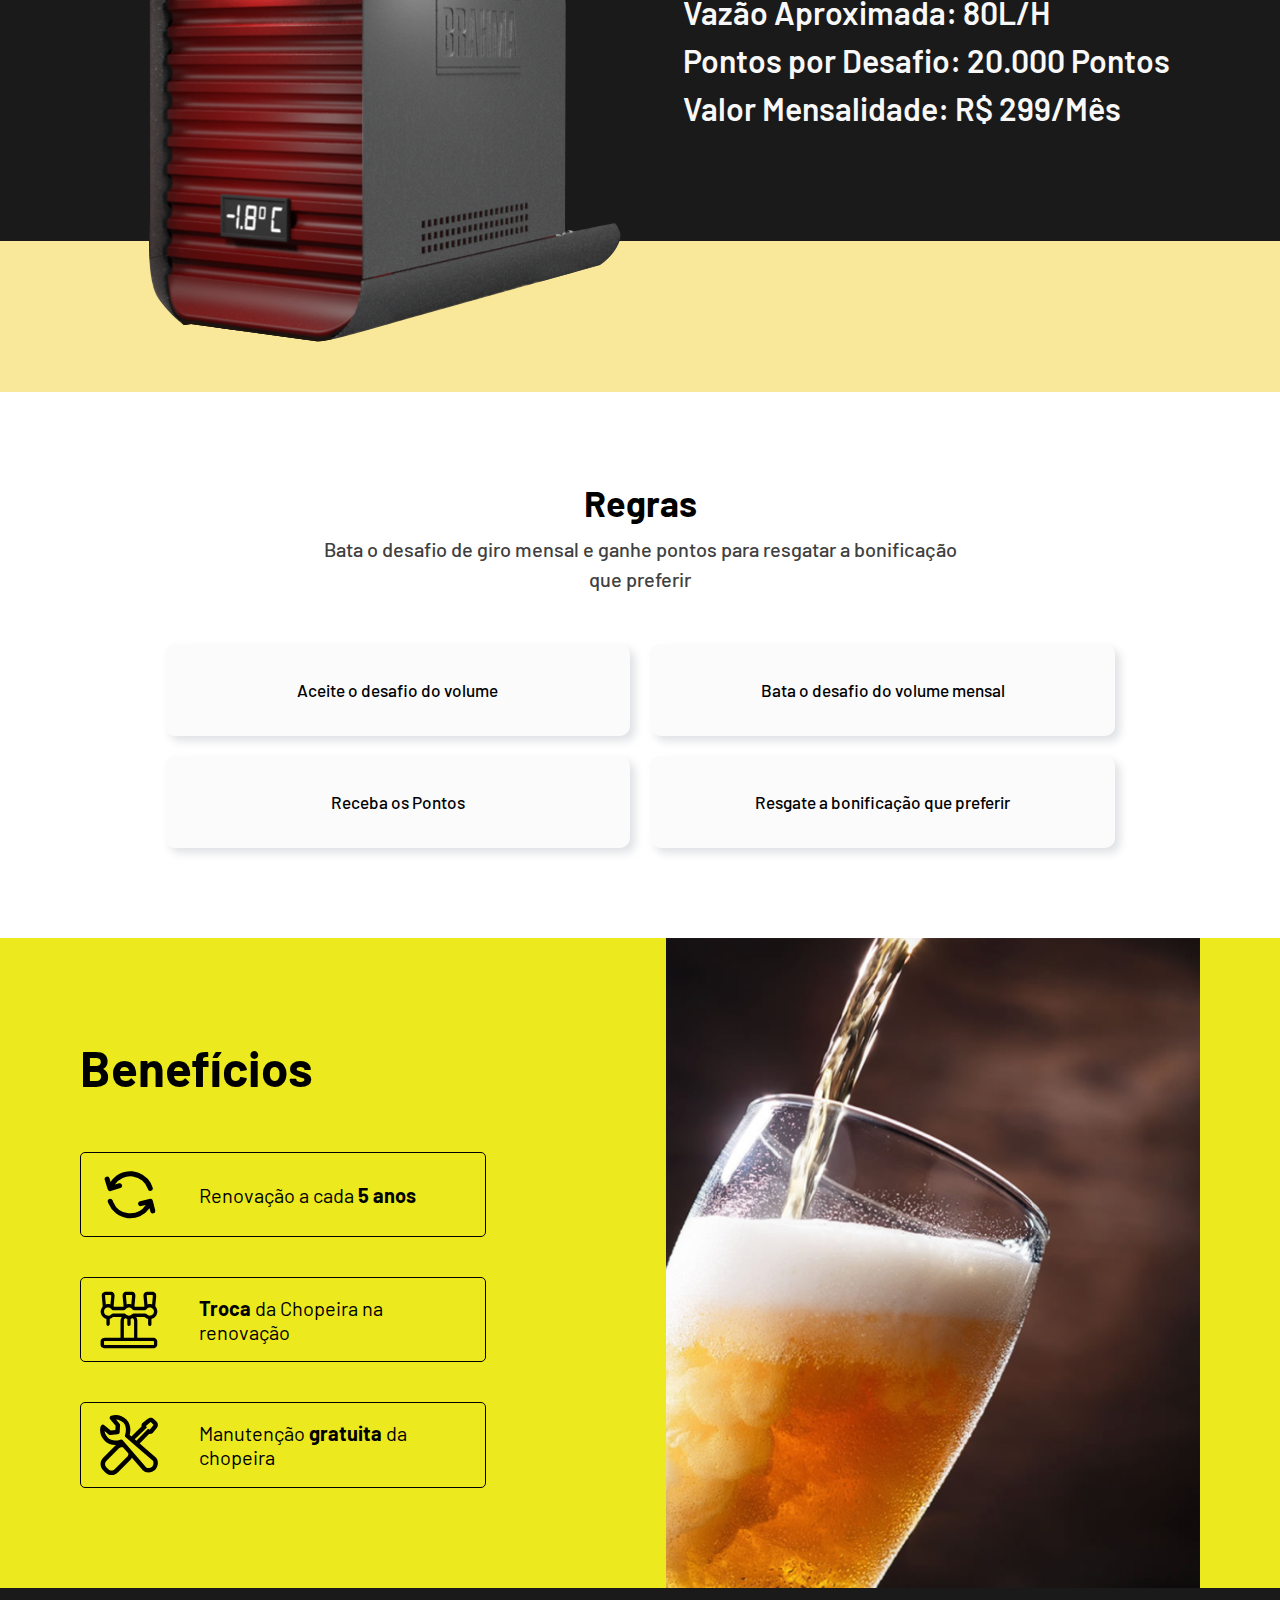
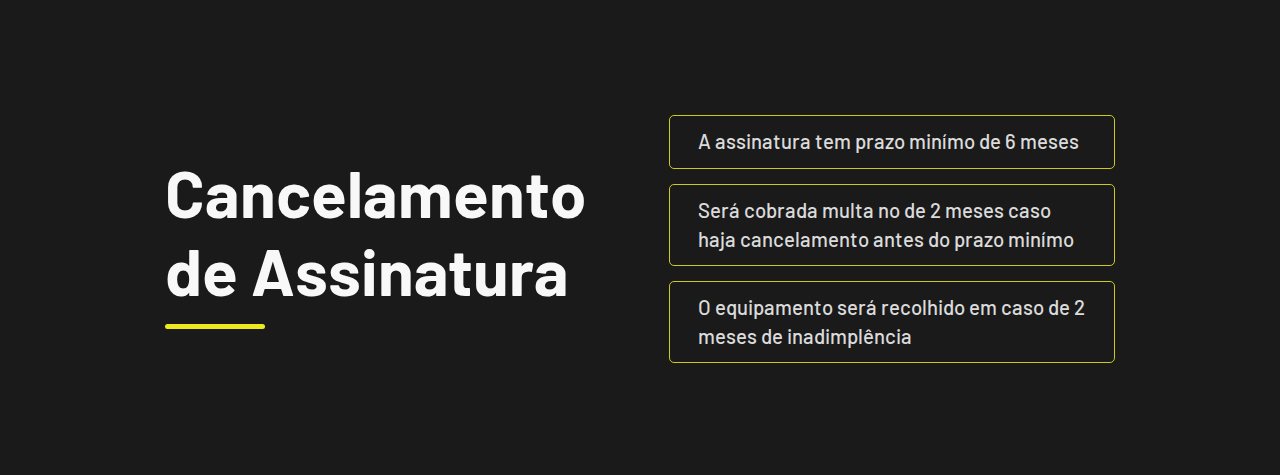
==== commit c060c823: "chnaged banner and another fixes" ====
--- a/index.html
+++ b/index.html
@@ -24,6 +24,7 @@
       <div class="nav-bar">
         <div class="logo-navbar">
           <img src="./assets/pt_br_logo.svg" alt="logo">
+          <img src="./assets/benefits-image.png" alt="bees">
         </div>
         <div class="head-text">
           <div class="option-head">
@@ -50,8 +51,7 @@
     <div class="container">
       <div class="banner-text">
         <h3>
-          Leve a <span style="background: #000; color: #ecea1e; padding: 0 5px;">experiência</span> 
-          <span style="background: #000; color: #ecea1e; padding: 0 5px;"> do chopp</span> para o seu bar!
+          Leve a <span style="background: #000; color: #ecea1e; padding: 0 5px;"> experiência do chopp</span> para o seu bar!
         </h3>
         <p>Garanta <br> sua assinatura</p>
       </div>
--- a/style.css
+++ b/style.css
@@ -42,9 +42,20 @@
   width: 100%;
 }
 
+.logo-navbar {
+  display: flex;
+  align-items: center;
+  gap: 10px;
+}
+
 .logo-navbar img {
   height: 100px;
   width: 100px;
+}
+
+.logo-navbar img:nth-child(2) {
+  height: 40px;
+  width: 40px;
 }
 
 .head-text {
@@ -93,7 +104,7 @@
 
 .banner-home{
   width: 100%;
-  background: url('./assets/banner-beer.png') center center no-repeat;
+  background: url('./assets/backgroun2.png') center center no-repeat;
   background-size: cover;
   height: 500px;
 }
--- a/resposive.css
+++ b/resposive.css
@@ -35,8 +35,12 @@
         background: var(--yellow-color);
     }
 
-    .head-text{
+    .head-text .option-head{
         display: none;
+    }
+
+    .head-text.form .option-head:first-child {
+        display: block !important;
     }
 
     .banner-text h3 {
@@ -49,7 +53,7 @@
     .hw-specifications {
         flex-direction: column;
     }
-    .hw-button button {
+    .hw-button a {
         font-size: 1.5rem;
     }
     .hw-button span {
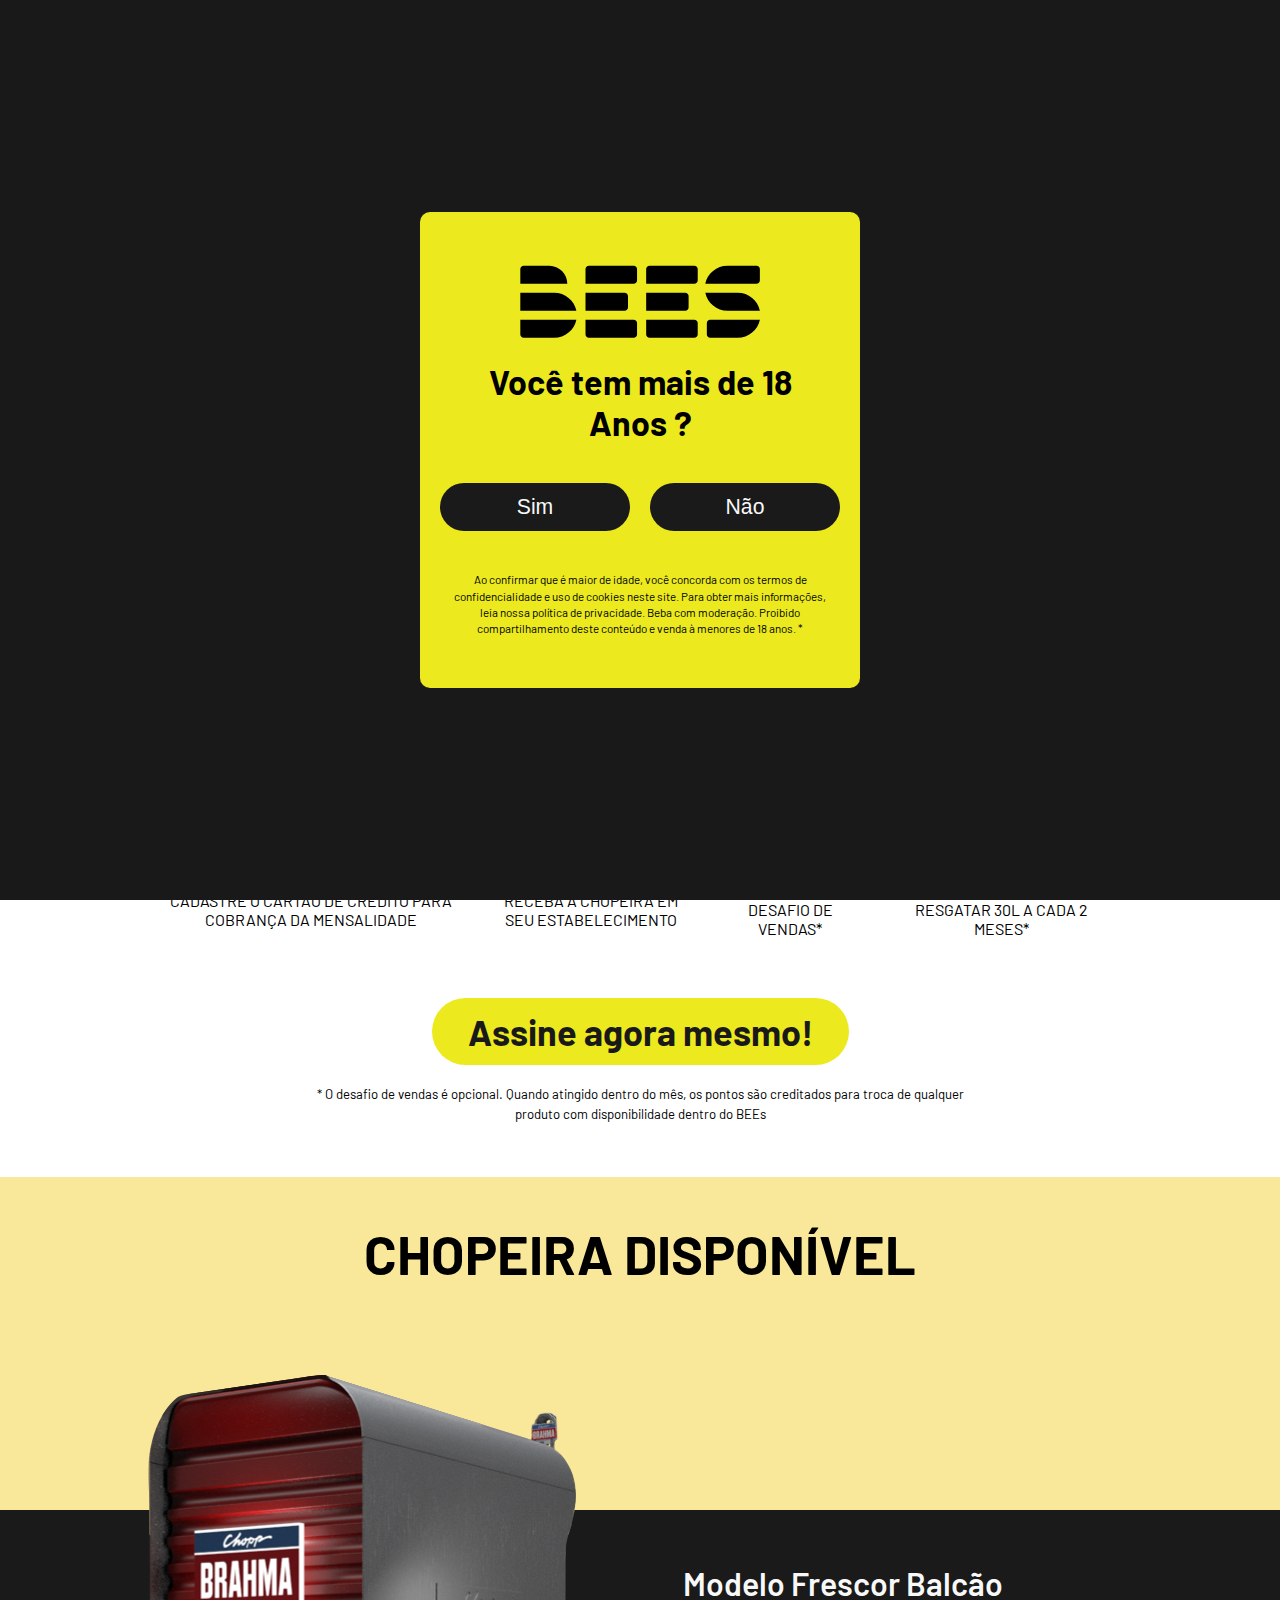
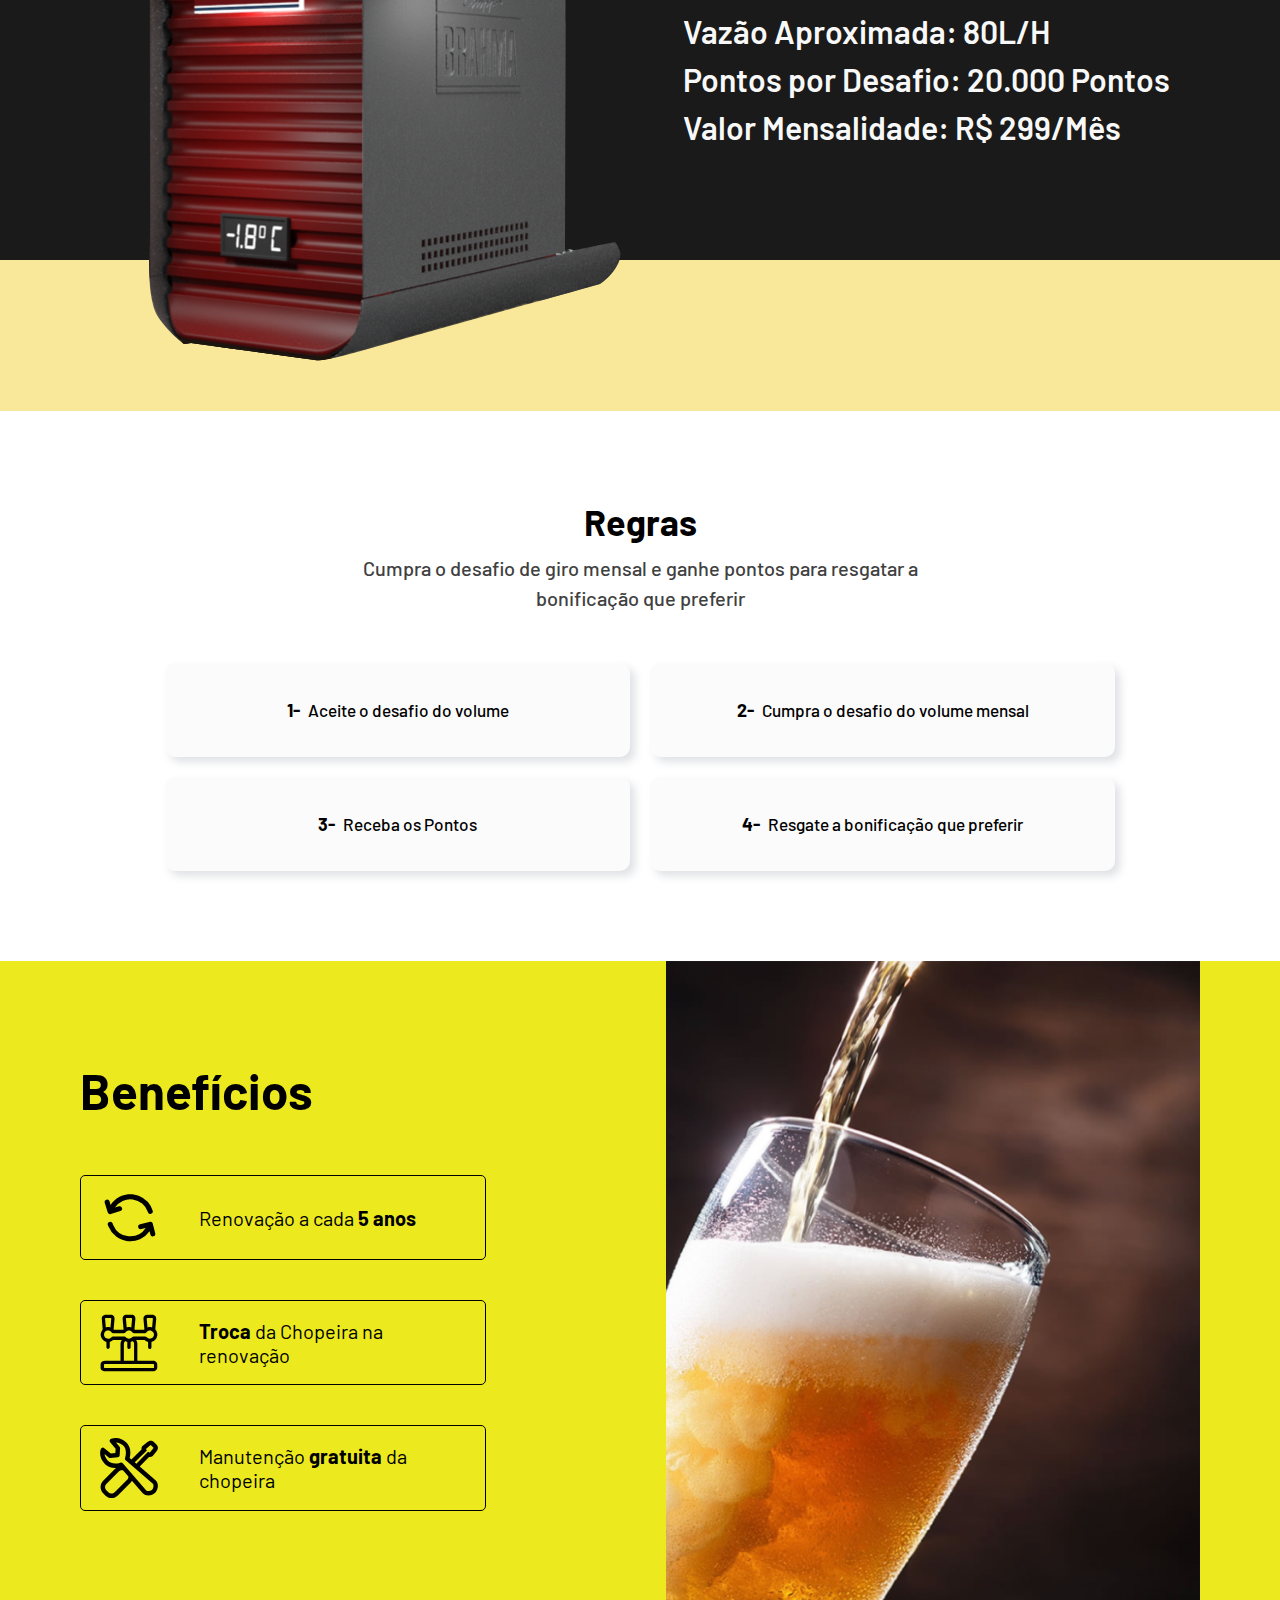
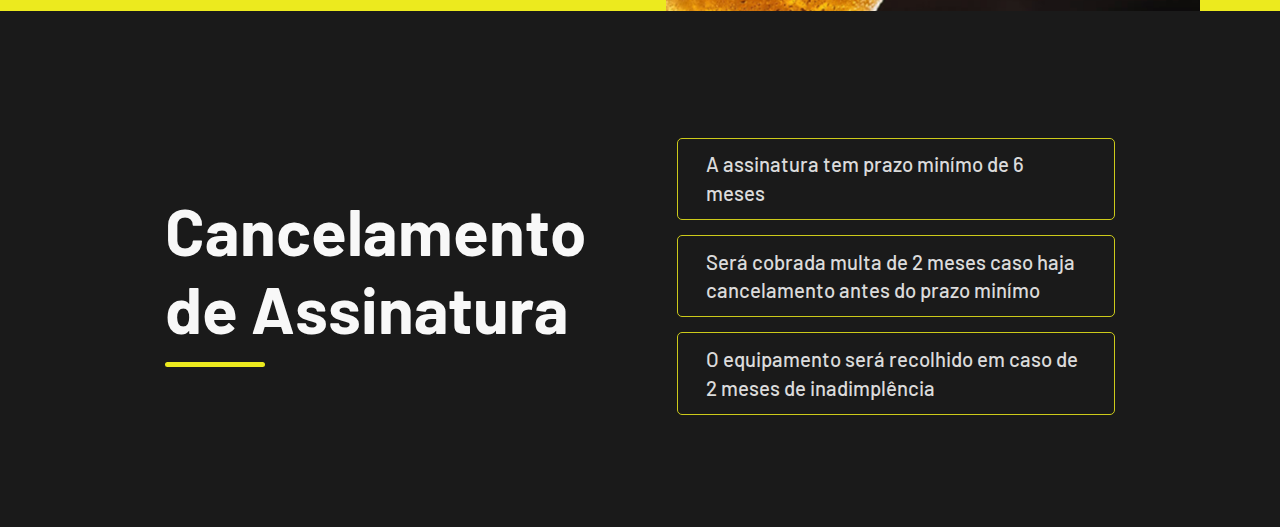
==== commit 9d397fe3: "teste form again and chnages text" ====
--- a/index.html
+++ b/index.html
@@ -24,7 +24,6 @@
       <div class="nav-bar">
         <div class="logo-navbar">
           <img src="./assets/pt_br_logo.svg" alt="logo">
-          <img src="./assets/benefits-image.png" alt="bees">
         </div>
         <div class="head-text">
           <div class="option-head">
@@ -55,6 +54,9 @@
         </h3>
         <p>Garanta <br> sua assinatura</p>
       </div>
+      <div class="img-bees">
+        <img src="./assets/mao.png" alt="beer-hand">
+      </div>
     </div>
   </section>
 
@@ -69,7 +71,7 @@
           <img width="120" height="120" src="./assets/credit-card.svg" alt="credit-card">
           <div class="hw-icons-subtitle">
             <span>
-              CADASTRE O CARTÃO DE CRÉDITO P/COBRANÇA DA MENSALIDADE
+              CADASTRE O CARTÃO DE CRÉDITO PARA COBRANÇA DA MENSALIDADE
             </span>
           </div>
         </div>
@@ -143,19 +145,23 @@
       <div class="content-rules">
         <div class="title-rules">
           <h2>Regras</h2>
-          <span>Bata o desafio de giro mensal e ganhe pontos para resgatar a bonificação que preferir</span>
+          <span>Cumpra o desafio de giro mensal e ganhe pontos para resgatar a bonificação que preferir</span>
         </div>
         <div class="rules-topic">
           <div class="rules-box">
+            <strong>1-</strong>
             <span>Aceite o desafio do volume</span>
           </div>
           <div class="rules-box">
-            <span>Bata o desafio do volume mensal</span>
-          </div>
-          <div class="rules-box">
+            <strong>2-</strong>
+            <span>Cumpra o desafio do volume mensal</span>
+          </div>
+          <div class="rules-box">
+            <strong>3-</strong>
             <span>Receba os Pontos</span>
           </div>
           <div class="rules-box">
+            <strong>4-</strong>
             <span>Resgate a bonificação que preferir</span>
           </div>
         </div>
@@ -195,7 +201,7 @@
       </div>
       <div class="content-cancel">
         <p>A assinatura tem prazo minímo de 6 meses</p>
-        <p>Será cobrada multa no de 2 meses caso haja cancelamento antes do prazo minímo</p>
+        <p>Será cobrada multa de 2 meses caso haja cancelamento antes do prazo minímo</p>
         <p>O equipamento será recolhido em caso de 2 meses de inadimplência</p>
       </div>
     </div>
--- a/style.css
+++ b/style.css
@@ -35,6 +35,14 @@
   max-width: 1440px;
 }
 
+header {
+  position: absolute;
+  width: 100%;
+  top: 0;
+  z-index: 999;
+  background-color: #fff;
+}
+
 .nav-bar {
   display: flex;
   justify-content: center;
@@ -45,6 +53,7 @@
 .logo-navbar {
   display: flex;
   align-items: center;
+  grid-gap: 10px;
   gap: 10px;
 }
 
@@ -53,14 +62,10 @@
   width: 100px;
 }
 
-.logo-navbar img:nth-child(2) {
-  height: 40px;
-  width: 40px;
-}
-
 .head-text {
   display: flex;
   align-items: center;
+  grid-gap: 30px;
   gap: 30px;
   margin: 0 auto;
 }
@@ -87,6 +92,7 @@
 
 .head-contact {
   display: flex;
+  grid-gap: 10px;
   gap: 10px;
   align-items: center;
 }
@@ -103,10 +109,25 @@
 }
 
 .banner-home{
-  width: 100%;
-  background: url('./assets/backgroun2.png') center center no-repeat;
+  margin-top: 100px;
+  width: 100%;
+  background: url('./assets/banner-bees.png') center center no-repeat;
   background-size: cover;
   height: 500px;
+  position: relative;
+}
+
+.img-bees {
+  width: 472px;
+  height: 450px;
+  position: absolute;
+  bottom: 0;
+  right: 0;
+}
+
+.img-bees img {
+  width: 100%;
+  height: 450px;
 }
 
 .banner-text {
@@ -115,6 +136,7 @@
     display: flex;
     flex-direction: column;
     max-width: 310px;
+    grid-gap: 30px;
     gap: 30px;
 }
 
@@ -137,6 +159,7 @@
 
 .hw-box-content {
   flex-direction: column;
+  grid-gap: 2rem;
   gap: 2rem;
 }
 
@@ -147,6 +170,7 @@
 
 .hw-specifications {
   display: flex;
+  grid-gap: 2rem;
   gap: 2rem;
 }
 
@@ -155,6 +179,7 @@
   flex-direction: column;
   justify-content: center;
   align-items: center;
+  grid-gap: 10px;
   gap: 10px;
 }
 
@@ -164,6 +189,7 @@
 
 .hw-button{
   display: grid;
+  grid-gap: 1.25rem;
   gap: 1.25rem;
   margin-top: 1.75rem;
 }
@@ -239,6 +265,7 @@
   display: flex;
   flex-direction: column;
   text-align: center;
+  grid-gap: 10px;
   gap: 10px;
 }
 
@@ -258,6 +285,7 @@
 .rules-topic {
   display: grid;
   grid-template-columns: repeat(2,1fr);
+  grid-gap: 20px;
   gap: 20px;
   margin-top: 50px;
 }
@@ -273,6 +301,11 @@
   transition: ease all 0.1ms;
 }
 
+.rules-box strong {
+  font-size: 1.125rem;
+  margin-right: 5px;
+}
+
 .rules-box:hover {
   background-color: #2e2e2e;
   color: var(--yellow-color);
@@ -286,6 +319,7 @@
   display: flex;
   flex-direction: row-reverse;
   align-items: center;
+  grid-gap: 180px;
   gap: 180px;
   max-width: 1120px;
 }
@@ -310,12 +344,14 @@
 .b-descriptions, .list-benefits{
   display: flex;
   flex-direction: column;
+  grid-gap: 40px;
   gap: 40px;
 }
 
 .icon {
   display: flex;
   align-items: center;
+  grid-gap: 40px;
   gap: 40px;
   font-size: 1.25rem;
   border: 1px solid;
@@ -351,6 +387,7 @@
 
 .container.cancel {
   gap: 2rem;
+  grid-gap: 2rem;
   align-items: center;
 }
 
@@ -392,6 +429,7 @@
 
   display: flex;
   flex-direction: column;
+  grid-gap: 20px;
   gap: 20px;
 }
 
@@ -412,6 +450,7 @@
 .box-alert .box-buttons {
   display: flex;
   gap: 20px;
+  grid-gap: 20px;
   margin: 20px 0;
 }
 
@@ -435,7 +474,12 @@
 
 /* formulário */
 
+.form-office {
+  height: 100vh;
+  padding-top: 130px;
+  background-color: #f2f2f2;
+}
 .iframe {
   width: 100%;
-  height: 100vh;
+  height: 100%;
 }--- a/resposive.css
+++ b/resposive.css
@@ -33,6 +33,10 @@
     
     .banner-home {
         background: var(--yellow-color);
+    }
+
+    .img-bees {
+        display: none;
     }
 
     .head-text .option-head{
@@ -89,6 +93,10 @@
         flex-direction: column;
     }
 
+    .rules-box strong {
+        display: none;
+      }
+
     .b-contents {
         flex-direction: column;
         gap: 0;
@@ -120,4 +128,15 @@
         width: 90%;
     }
 
+}
+
+/* breakpoint 880px */
+
+@media (max-width: 882px) {
+    .banner-home {
+        background: var(--yellow-color);
+    }
+    .img-bees {
+        display: none;
+    }
 }